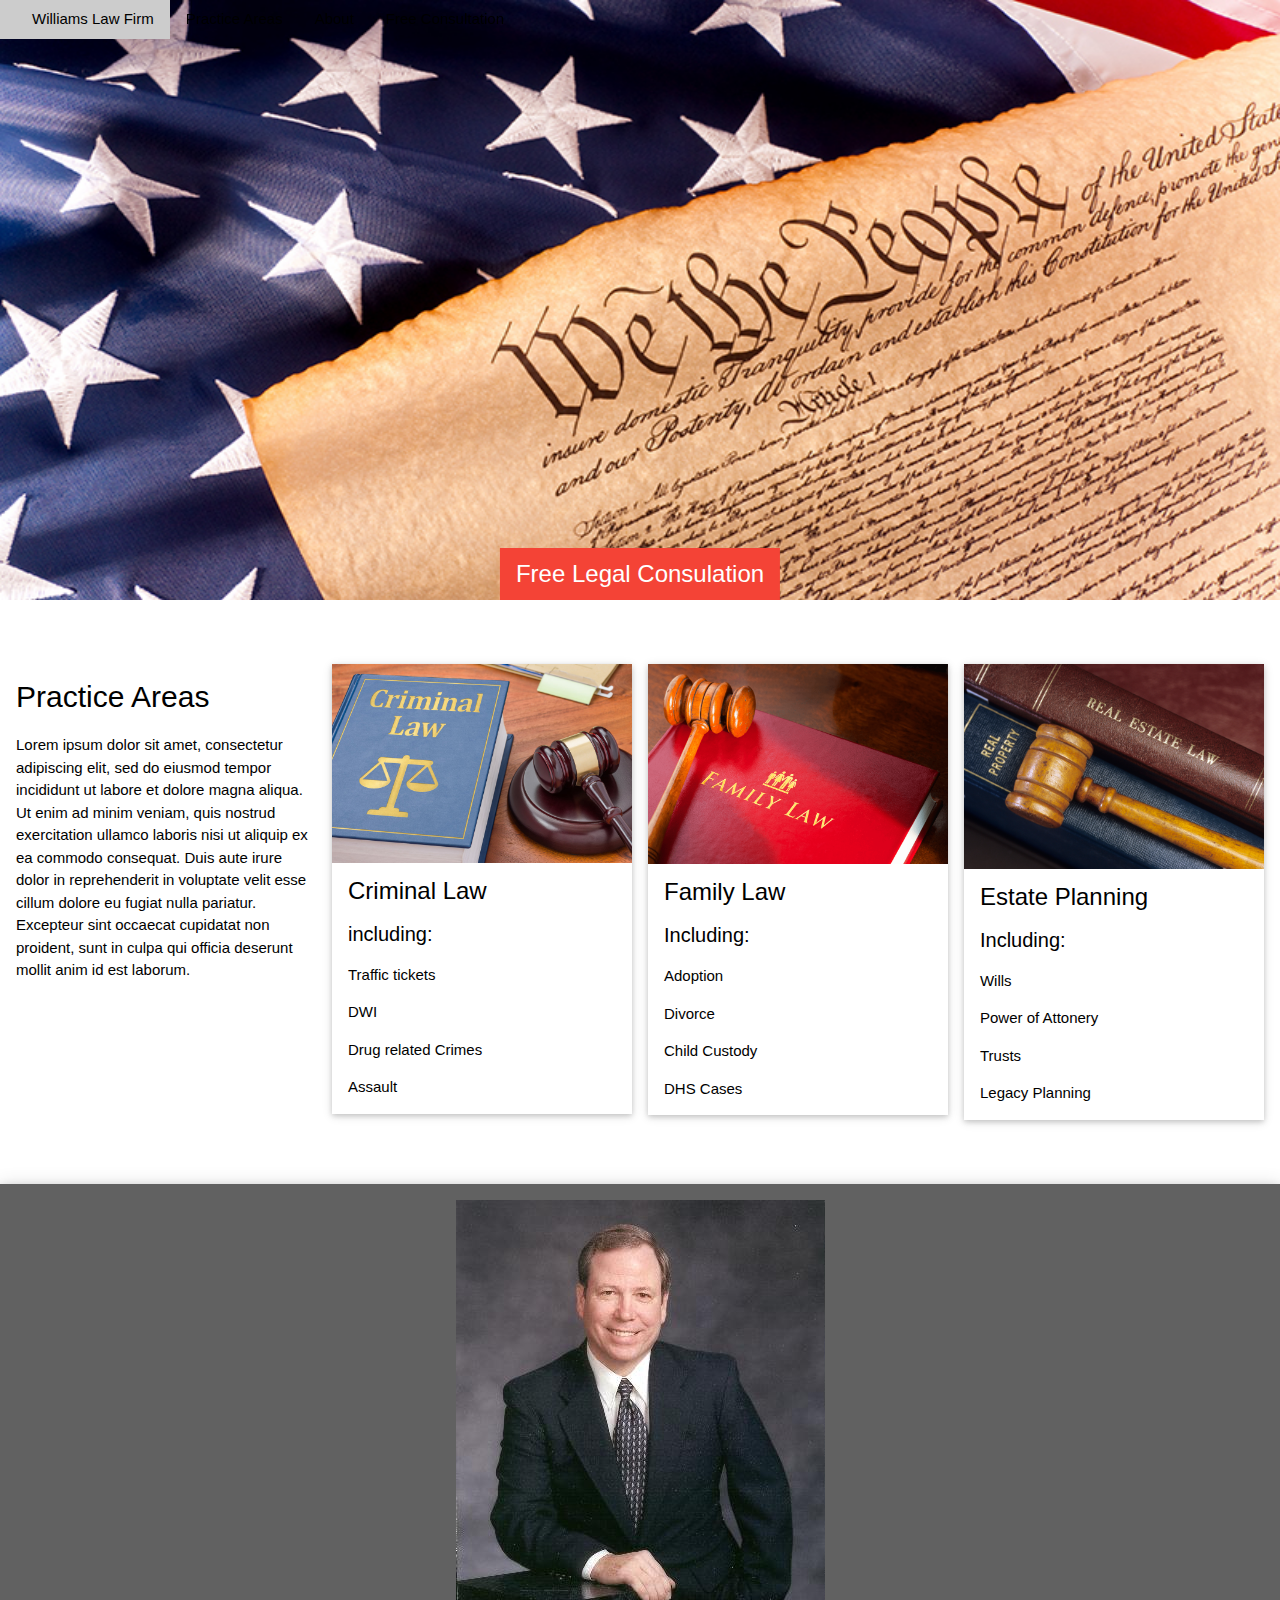
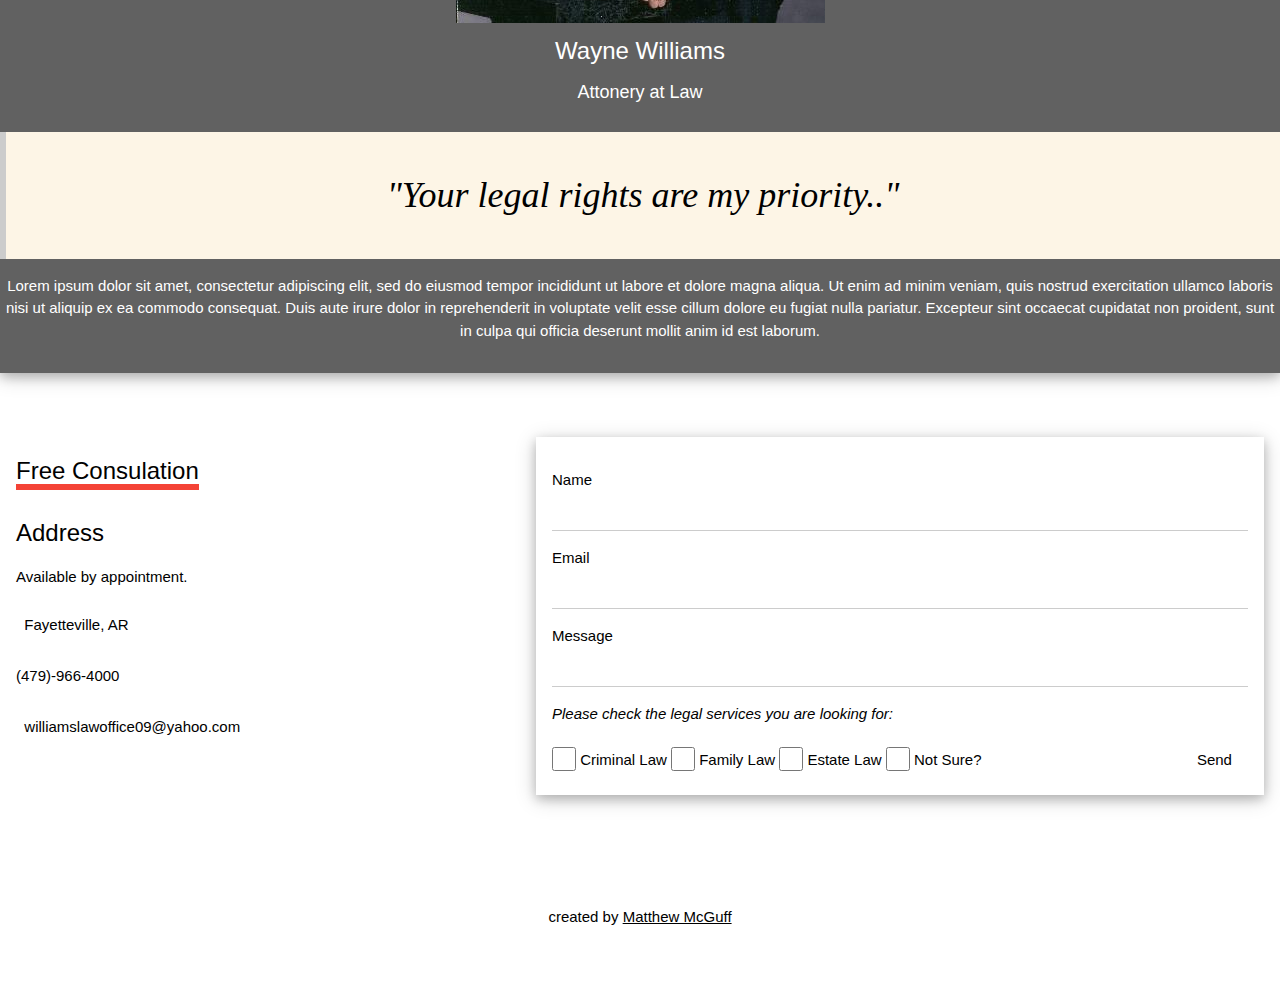
==== wlf/index.html @ f7f2db54 "added wayne williams law firm without previous github repo" ====
<!DOCTYPE html>
<html>
<title>Williams Law Office</title>
<meta charset="UTF-8">
<meta name="viewport" content="width=device-width, initial-scale=1">
<link rel="stylesheet" href="https://www.w3schools.com/w3css/4/w3.css">
<link rel="stylesheet" href="https://www.w3schools.com/lib/w3-theme-indigo.css">
<link rel="stylesheet" href="https://use.fontawesome.com/releases/v5.2.0/css/all.css" integrity="sha384-hWVjflwFxL6sNzntih27bfxkr27PmbbK/iSvJ+a4+0owXq79v+lsFkW54bOGbiDQ" crossorigin="anonymous">
<link rel="icon" href="img/favicon-balance-scale.ico">
<body id="myPage">

<!-- Navbar -->
<div class="w3-top">
 <div class="w3-bar w3-theme-d2 w3-center-align">
  <a class="w3-bar-item w3-button w3-hide-medium w3-hide-large w3-right w3-hover-white w3-theme-d2" href="javascript:void(0);" onclick="openNav()"><i class="fa fa-bars"></i></a>
  <a href="#" class="w3-bar-item w3-button w3-indigo"><i class="fas fa-balance-scale w3-margin-right"></i>Williams Law Firm</a>
  <div class="w3-dropdown-hover w3-hide-small">
    <button class="w3-button" title="Notifications">Practice Areas <i class="fa fa-caret-down"></i></button>     
    <div class="w3-dropdown-content w3-card-4 w3-bar-block">
      <a href="#work" class="w3-bar-item w3-button"><i class="fas fa-gavel w3-margin-right"></i>Criminal Law</a>
      <a href="#work" class="w3-bar-item w3-button"><i class="fas fa-child w3-margin-right"></i>Family Law</a>
      <a href="#work" class="w3-bar-item w3-button"><i class="fas fa-file-invoice-dollar  w3-margin-right"></i>Estate Planning</a>
    </div>
  </div>
  <a href="#about" class="w3-bar-item w3-button w3-hide-small w3-hover-white">About</a>
  <a href="#contact" class="w3-bar-item w3-button w3-hide-small w3-hover-white">Free Consultation</a>
   
  <a href="#" class="w3-bar-item w3-button w3-hide-small w3-right w3-hover-red" title="Search"><i class="fa fa-search"></i></a>
 </div>

  <!-- Navbar on small screens -->
  <div id="navDemo" class="w3-bar-block w3-theme-d2 w3-hide w3-hide-large w3-hide-medium">
    <a href="#work" class="w3-bar-item w3-button">Practice Areas</a>
    <a href="#work" class="w3-bar-item w3-button">Work</a>
    <a href="#work" class="w3-bar-item w3-button">Price</a>
    <a href="#contact" class="w3-bar-item w3-button">Contact</a>
    <a href="#" class="w3-bar-item w3-button">Search</a>
  </div>
</div>

<!-- Image Header -->
<div class="w3-display-container w3-animate-opacity">
  <img src="img/consitutionFlag.jpg" alt="boat" style="width:100%;min-height:350px;max-height:600px;">
  <div class="w3-display-bottommiddle">  
    <button onclick="goToContact()" class="w3-button w3-xlarge w3-red" title="Go To W3.CSS">Free Legal Consulation</button>
  </div>
</div>

<!-- Work Row -->
<div class="w3-row-padding w3-padding-64 w3-theme-l1" id="work">

<div class="w3-quarter">
<h2>Practice Areas</h2>
<p>Lorem ipsum dolor sit amet, consectetur adipiscing elit, sed do eiusmod tempor incididunt ut labore et dolore magna aliqua. Ut enim ad minim veniam, quis nostrud exercitation ullamco laboris nisi ut aliquip ex ea commodo consequat. Duis aute irure dolor in reprehenderit in voluptate velit esse cillum dolore eu fugiat nulla pariatur. Excepteur sint occaecat cupidatat non proident, sunt in culpa qui officia deserunt mollit anim id est laborum.</p>
</div>

<div class="w3-quarter">
<div class="w3-card w3-white">
  <img src="img/criminal.jpeg" alt="family-law" style="width:100%">
  <div class="w3-container">
  <h3>Criminal Law</h3>
  <h4>including:</h4>
  <p>Traffic tickets</p>
  <p>DWI</p>
  <p>Drug related Crimes</p>
  <p>Assault</p>
  </div>
  </div>
</div>

<div class="w3-quarter">
<div class="w3-card w3-white">
  <img src="img/family_law.png" alt="criminal-law" style="width:100%">
  <div class="w3-container">
  <h3>Family Law</h3>
  <h4>Including:</h4>
  <p>Adoption</p>
  <p>Divorce</p>
  <p>Child Custody</p>
  <p>DHS Cases</p>
  </div>
  </div>
</div>

<div class="w3-quarter">
<div class="w3-card w3-white">
  <img src="img/estate.jpg" alt="personal-injury" style="width:100%">
  <div class="w3-container">
  <h3>Estate Planning</h3>
  <h4>Including:</h4>
  <p>Wills</p>
  <p>Power of Attonery</p>
  <p>Trusts</p>
  <p>Legacy Planning</p>
  </div>
  </div>
</div>

</div>

<!-- About Container -->
<div class="w3-card-4 w3-center w3-padding-16 w3-dark-grey" id="about">
    <img src="img/lawyer1.JPG" alt="Norway">
    <div class="w3-container w3-center">
      <h3>Wayne Williams</h3>
      <h5>Attonery at Law</h5>
    </div>
    <div class="w3-panel w3-leftbar w3-sand w3-xxlarge w3-serif">
      <p><i>"Your legal rights are my priority.."</i></p>
    </div>
    <div class="w3-center">
        <p>Lorem ipsum dolor sit amet, consectetur adipiscing elit, sed do eiusmod tempor incididunt ut labore et dolore magna aliqua. Ut enim ad minim veniam, quis nostrud exercitation ullamco laboris nisi ut aliquip ex ea commodo consequat. Duis aute irure dolor in reprehenderit in voluptate velit esse cillum dolore eu fugiat nulla pariatur. Excepteur sint occaecat cupidatat non proident, sunt in culpa qui officia deserunt mollit anim id est laborum.</p>
        </div>
  </div>


<!-- Contact Container -->
<div class="w3-container w3-padding-64 w3-theme-l5" id="contact">
  <div class="w3-row">
    <div class="w3-col m5">
    <div class="w3-padding-16"><span class="w3-xlarge w3-border-red w3-bottombar">Free Consulation</span></div>
      <h3>Address</h3>
      <p>Available by appointment.</p>
      <p><i class="fa fa-map-marker w3-text-red w3-xlarge"></i>  Fayetteville, AR</p>
      <p><i class="fa fa-phone w3-text-red w3-xlarge"></i> (479)-966-4000</p>
      <p><i class="fas fa-envelope w3-text-red w3-xlarge"></i>  williamslawoffice09@yahoo.com</p>
    </div>
    <div class="w3-col m7">
      <form class="w3-container w3-card-4 w3-padding-16 w3-white" action="/action_page.php" target="_blank">
      <div class="w3-section">      
        <label>Name</label>
        <input class="w3-input" type="text" name="Name" required>
      </div>
      <div class="w3-section">      
        <label>Email</label>
        <input class="w3-input" type="text" name="Email" required>
      </div>
      <div class="w3-section">      
        <label>Message</label>
        <input class="w3-input" type="text" name="Message" required>
      </div>  
      <p><i>Please check the legal services you are looking for:</i></p>
      <input class="w3-check" type="checkbox" unchecked name="criminal">
      <label>Criminal Law</label>
      <input class="w3-check" type="checkbox" unchecked name="family">
      <label>Family Law</label>
      <input class="w3-check" type="checkbox" unchecked name="estate">
      <label>Estate Law</label>
      <input class="w3-check" type="checkbox" unchecked name="not-sure">
      <label>Not Sure?</label>
      <button type="submit" class="w3-button w3-right w3-theme">Send</button>
      </form>
    </div>
  </div>
</div>


<!-- Footer -->
<footer class="w3-container w3-padding-32 w3-theme-d1 w3-center">
  <p>created by <a href="https://www.w3schools.com/w3css/default.asp" target="_blank"><i class="far fa-lightbulb"></i> Matthew McGuff</i></a></i></p>

  <div style="position:relative;bottom:100px;z-index:1;" class="w3-tooltip w3-right">
    <span class="w3-text w3-padding w3-red w3-hide-small">Go To Top</span>   
    <a class="w3-button w3-theme" href="#myPage"><span class="w3-xlarge">
    <i class="fa fa-chevron-circle-up"></i></span></a>
  </div>
</footer>

<script>
// Script for side navigation
function w3_open() {
    var x = document.getElementById("mySidebar");
    x.style.width = "300px";
    x.style.paddingTop = "10%";
    x.style.display = "block";
}

// Close side navigation
function w3_close() {
    document.getElementById("mySidebar").style.display = "none";
}

// Used to toggle the menu on smaller screens when clicking on the menu button
function openNav() {
    var x = document.getElementById("navDemo");
    if (x.className.indexOf("w3-show") == -1) {
        x.className += " w3-show";
    } else { 
        x.className = x.className.replace(" w3-show", "");
    }
}

// Navigate to Contact form from a button
function goToContact(e) {
  window.location.href ="#contact";
}
</script>

</body>
</html>
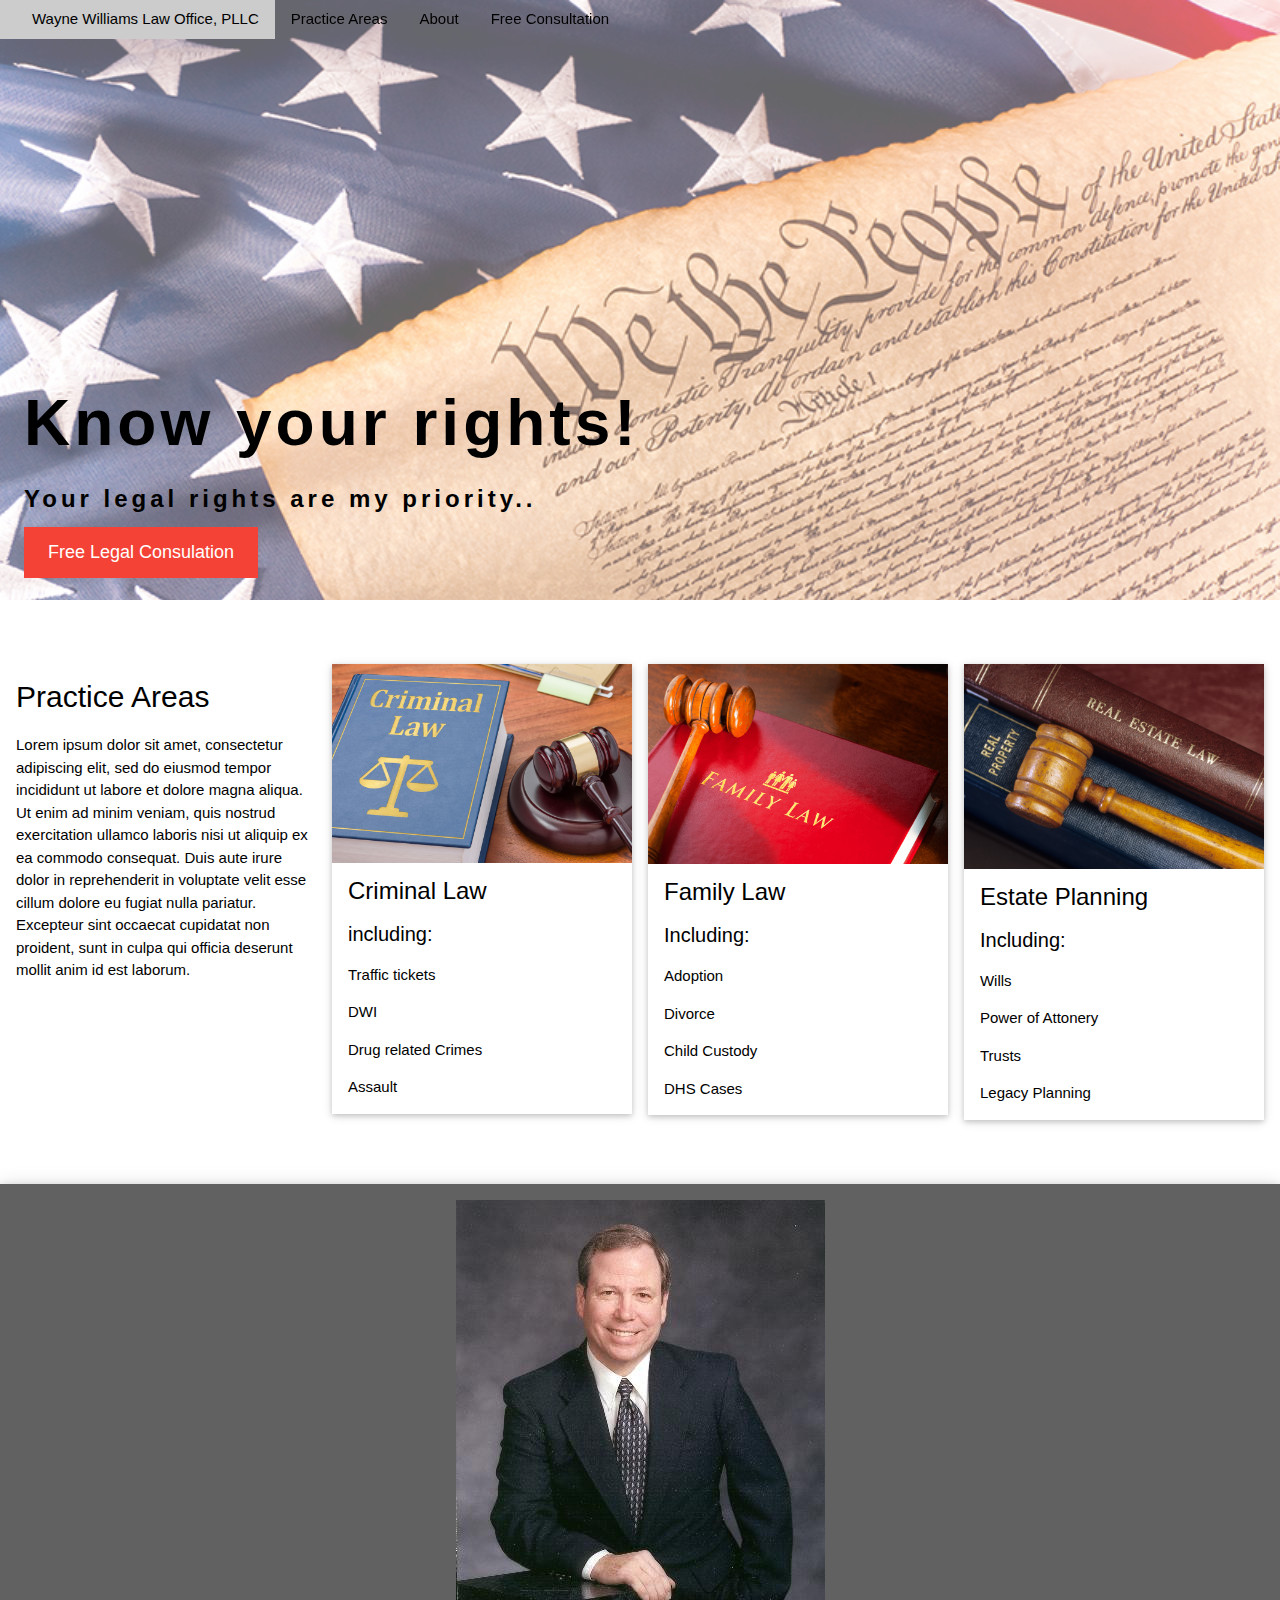
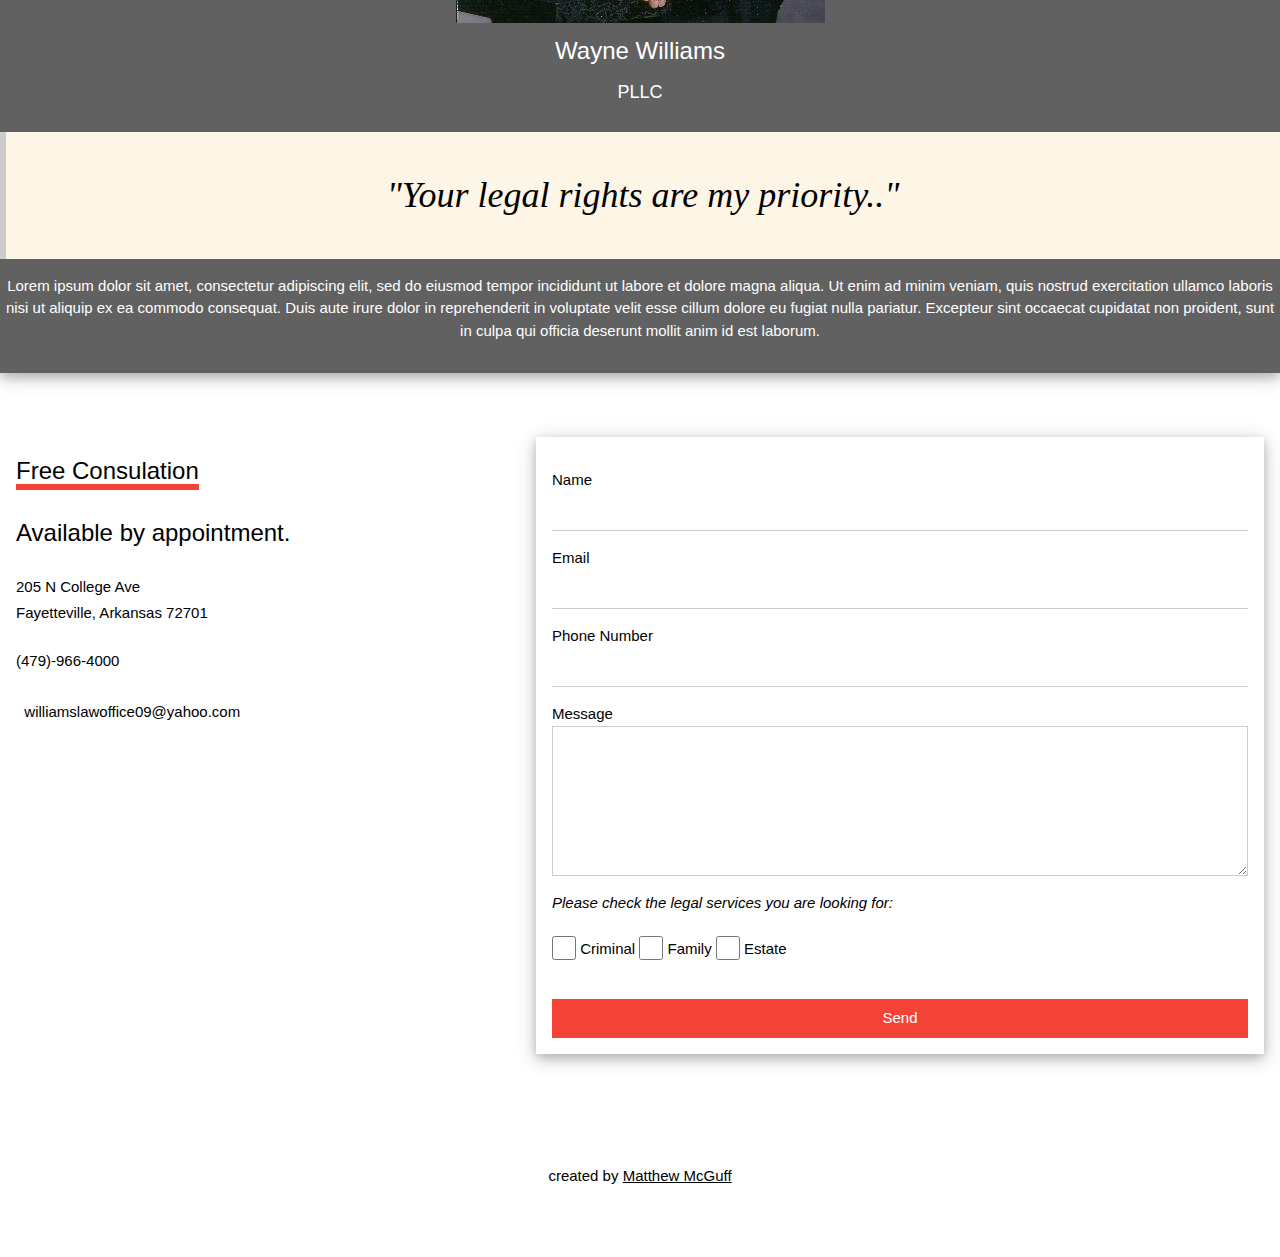
==== commit 05d96d76: "added google analytics tag" ====
--- a/wlf/index.html
+++ b/wlf/index.html
@@ -1,200 +1,296 @@
 <!DOCTYPE html>
 <html>
-<title>Williams Law Office</title>
-<meta charset="UTF-8">
-<meta name="viewport" content="width=device-width, initial-scale=1">
-<link rel="stylesheet" href="https://www.w3schools.com/w3css/4/w3.css">
-<link rel="stylesheet" href="https://www.w3schools.com/lib/w3-theme-indigo.css">
-<link rel="stylesheet" href="https://use.fontawesome.com/releases/v5.2.0/css/all.css" integrity="sha384-hWVjflwFxL6sNzntih27bfxkr27PmbbK/iSvJ+a4+0owXq79v+lsFkW54bOGbiDQ" crossorigin="anonymous">
-<link rel="icon" href="img/favicon-balance-scale.ico">
+
+<head>
+  <!-- Global site tag (gtag.js) - Google Analytics -->
+  <script async src="https://www.googletagmanager.com/gtag/js?id=UA-124186040-1"></script>
+  <script>
+    window.dataLayer = window.dataLayer || [];
+    function gtag() { dataLayer.push(arguments); }
+    gtag('js', new Date());
+
+    gtag('config', 'UA-124186040-1');
+  </script>
+  <title>Williams Law Office</title>
+  <meta charset="UTF-8">
+  <meta name="viewport" content="width=device-width, initial-scale=1">
+  <link rel="stylesheet" href="https://www.w3schools.com/w3css/4/w3.css">
+  <link rel="stylesheet" href="https://www.w3schools.com/lib/w3-theme-indigo.css">
+  <link rel="stylesheet" href="https://use.fontawesome.com/releases/v5.2.0/css/all.css" integrity="sha384-hWVjflwFxL6sNzntih27bfxkr27PmbbK/iSvJ+a4+0owXq79v+lsFkW54bOGbiDQ"
+    crossorigin="anonymous">
+  <link rel="icon" href="img/favicon-balance-scale.ico">
+</head>
+
 <body id="myPage">
 
-<!-- Navbar -->
-<div class="w3-top">
- <div class="w3-bar w3-theme-d2 w3-center-align">
-  <a class="w3-bar-item w3-button w3-hide-medium w3-hide-large w3-right w3-hover-white w3-theme-d2" href="javascript:void(0);" onclick="openNav()"><i class="fa fa-bars"></i></a>
-  <a href="#" class="w3-bar-item w3-button w3-indigo"><i class="fas fa-balance-scale w3-margin-right"></i>Williams Law Firm</a>
-  <div class="w3-dropdown-hover w3-hide-small">
-    <button class="w3-button" title="Notifications">Practice Areas <i class="fa fa-caret-down"></i></button>     
-    <div class="w3-dropdown-content w3-card-4 w3-bar-block">
-      <a href="#work" class="w3-bar-item w3-button"><i class="fas fa-gavel w3-margin-right"></i>Criminal Law</a>
-      <a href="#work" class="w3-bar-item w3-button"><i class="fas fa-child w3-margin-right"></i>Family Law</a>
-      <a href="#work" class="w3-bar-item w3-button"><i class="fas fa-file-invoice-dollar  w3-margin-right"></i>Estate Planning</a>
-    </div>
-  </div>
-  <a href="#about" class="w3-bar-item w3-button w3-hide-small w3-hover-white">About</a>
-  <a href="#contact" class="w3-bar-item w3-button w3-hide-small w3-hover-white">Free Consultation</a>
-   
-  <a href="#" class="w3-bar-item w3-button w3-hide-small w3-right w3-hover-red" title="Search"><i class="fa fa-search"></i></a>
- </div>
-
-  <!-- Navbar on small screens -->
-  <div id="navDemo" class="w3-bar-block w3-theme-d2 w3-hide w3-hide-large w3-hide-medium">
-    <a href="#work" class="w3-bar-item w3-button">Practice Areas</a>
-    <a href="#work" class="w3-bar-item w3-button">Work</a>
-    <a href="#work" class="w3-bar-item w3-button">Price</a>
-    <a href="#contact" class="w3-bar-item w3-button">Contact</a>
-    <a href="#" class="w3-bar-item w3-button">Search</a>
-  </div>
-</div>
-
-<!-- Image Header -->
-<div class="w3-display-container w3-animate-opacity">
-  <img src="img/consitutionFlag.jpg" alt="boat" style="width:100%;min-height:350px;max-height:600px;">
-  <div class="w3-display-bottommiddle">  
-    <button onclick="goToContact()" class="w3-button w3-xlarge w3-red" title="Go To W3.CSS">Free Legal Consulation</button>
-  </div>
-</div>
-
-<!-- Work Row -->
-<div class="w3-row-padding w3-padding-64 w3-theme-l1" id="work">
-
-<div class="w3-quarter">
-<h2>Practice Areas</h2>
-<p>Lorem ipsum dolor sit amet, consectetur adipiscing elit, sed do eiusmod tempor incididunt ut labore et dolore magna aliqua. Ut enim ad minim veniam, quis nostrud exercitation ullamco laboris nisi ut aliquip ex ea commodo consequat. Duis aute irure dolor in reprehenderit in voluptate velit esse cillum dolore eu fugiat nulla pariatur. Excepteur sint occaecat cupidatat non proident, sunt in culpa qui officia deserunt mollit anim id est laborum.</p>
-</div>
-
-<div class="w3-quarter">
-<div class="w3-card w3-white">
-  <img src="img/criminal.jpeg" alt="family-law" style="width:100%">
-  <div class="w3-container">
-  <h3>Criminal Law</h3>
-  <h4>including:</h4>
-  <p>Traffic tickets</p>
-  <p>DWI</p>
-  <p>Drug related Crimes</p>
-  <p>Assault</p>
-  </div>
-  </div>
-</div>
-
-<div class="w3-quarter">
-<div class="w3-card w3-white">
-  <img src="img/family_law.png" alt="criminal-law" style="width:100%">
-  <div class="w3-container">
-  <h3>Family Law</h3>
-  <h4>Including:</h4>
-  <p>Adoption</p>
-  <p>Divorce</p>
-  <p>Child Custody</p>
-  <p>DHS Cases</p>
-  </div>
-  </div>
-</div>
-
-<div class="w3-quarter">
-<div class="w3-card w3-white">
-  <img src="img/estate.jpg" alt="personal-injury" style="width:100%">
-  <div class="w3-container">
-  <h3>Estate Planning</h3>
-  <h4>Including:</h4>
-  <p>Wills</p>
-  <p>Power of Attonery</p>
-  <p>Trusts</p>
-  <p>Legacy Planning</p>
-  </div>
-  </div>
-</div>
-
-</div>
-
-<!-- About Container -->
-<div class="w3-card-4 w3-center w3-padding-16 w3-dark-grey" id="about">
+  <!-- Navbar -->
+  <div class="w3-top">
+    <div class="w3-bar w3-theme-d2 w3-center-align">
+      <a class="w3-bar-item w3-button w3-hide-medium w3-hide-large w3-right w3-hover-white w3-theme-d2" href="javascript:void(0);"
+        onclick="openNav()">
+        <i class="fa fa-bars"></i>
+      </a>
+      <a href="#" class="w3-bar-item w3-button w3-indigo">
+        <i class="fas fa-balance-scale w3-margin-right"></i>Wayne Williams Law Office, PLLC</a>
+      <div class="w3-dropdown-hover w3-hide-small">
+        <button class="w3-button" title="Notifications">Practice Areas
+          <i class="fa fa-caret-down"></i>
+        </button>
+        <div class="w3-dropdown-content w3-card-4 w3-bar-block">
+          <a href="#work" class="w3-bar-item w3-button">
+            <i class="fas fa-gavel w3-margin-right"></i>Criminal Law</a>
+          <a href="#work" class="w3-bar-item w3-button">
+            <i class="fas fa-child w3-margin-right"></i>Family Law</a>
+          <a href="#work" class="w3-bar-item w3-button">
+            <i class="fas fa-file-invoice-dollar  w3-margin-right"></i>Estate Planning</a>
+        </div>
+      </div>
+      <a href="#about" class="w3-bar-item w3-button w3-hide-small w3-hover-white">About</a>
+      <a href="#contact" class="w3-bar-item w3-button w3-hide-small w3-hover-white">Free Consultation</a>
+    </div>
+
+    <!-- Navbar on small screens -->
+    <div id="navDemo" class="w3-bar-block w3-theme-d2 w3-hide w3-hide-large w3-hide-medium">
+      <a href="#work" class="w3-bar-item w3-button">Practice Areas</a>
+      <a href="#about" class="w3-bar-item w3-button">About</a>
+      <a href="#contact" class="w3-bar-item w3-button">Contact</a>
+    </div>
+  </div>
+
+  <!-- Image header -->
+  <header class="w3-display-container w3-wide" id="home">
+    <img class="w3-image w3-opacity" src="img/consitutionFlag.jpg" alt="Williams Lae Office" style="width:100%;min-height:350px;max-height:600px;">
+    <div class="w3-display-bottomleft w3-padding-large">
+      <h1 class="w3-jumbo w3-text-black w3-hide-small">
+        <b>Know your rights!</b>
+      </h1>
+      <h3 class="w3-text-black">
+        <b>Your legal rights are my priority..</b>
+      </h3>
+      <h6>
+        <button class="w3-button w3-red w3-padding-large w3-large w3-hover-opacity-off" onclick="goToContact()">Free Legal Consulation</button>
+      </h6>
+    </div>
+  </header>
+
+  <!-- Work Row -->
+  <div class="w3-row-padding w3-padding-64 w3-theme-l1" id="work">
+
+    <div class="w3-quarter">
+      <h2>Practice Areas</h2>
+      <p>Lorem ipsum dolor sit amet, consectetur adipiscing elit, sed do eiusmod tempor incididunt ut labore et dolore magna
+        aliqua. Ut enim ad minim veniam, quis nostrud exercitation ullamco laboris nisi ut aliquip ex ea commodo consequat.
+        Duis aute irure dolor in reprehenderit in voluptate velit esse cillum dolore eu fugiat nulla pariatur. Excepteur
+        sint occaecat cupidatat non proident, sunt in culpa qui officia deserunt mollit anim id est laborum.</p>
+    </div>
+
+    <div class="w3-quarter">
+      <div class="w3-card w3-white">
+        <img src="img/criminal.jpeg" alt="family-law" style="width:100%">
+        <div class="w3-container">
+          <h3>Criminal Law</h3>
+          <h4>including:</h4>
+          <p>Traffic tickets</p>
+          <p>DWI</p>
+          <p>Drug related Crimes</p>
+          <p>Assault</p>
+        </div>
+      </div>
+    </div>
+
+    <div class="w3-quarter">
+      <div class="w3-card w3-white">
+        <img src="img/family_law.png" alt="criminal-law" style="width:100%">
+        <div class="w3-container">
+          <h3>Family Law</h3>
+          <h4>Including:</h4>
+          <p>Adoption</p>
+          <p>Divorce</p>
+          <p>Child Custody</p>
+          <p>DHS Cases</p>
+        </div>
+      </div>
+    </div>
+
+    <div class="w3-quarter">
+      <div class="w3-card w3-white">
+        <img src="img/estate.jpg" alt="personal-injury" style="width:100%">
+        <div class="w3-container">
+          <h3>Estate Planning</h3>
+          <h4>Including:</h4>
+          <p>Wills</p>
+          <p>Power of Attonery</p>
+          <p>Trusts</p>
+          <p>Legacy Planning</p>
+        </div>
+      </div>
+    </div>
+
+  </div>
+
+  <!-- About Container -->
+  <div class="w3-card-4 w3-center w3-padding-16 w3-dark-grey" id="about">
     <img src="img/lawyer1.JPG" alt="Norway">
     <div class="w3-container w3-center">
       <h3>Wayne Williams</h3>
-      <h5>Attonery at Law</h5>
+      <h5>PLLC</h5>
     </div>
     <div class="w3-panel w3-leftbar w3-sand w3-xxlarge w3-serif">
-      <p><i>"Your legal rights are my priority.."</i></p>
+      <p>
+        <i>"Your legal rights are my priority.."</i>
+      </p>
     </div>
     <div class="w3-center">
-        <p>Lorem ipsum dolor sit amet, consectetur adipiscing elit, sed do eiusmod tempor incididunt ut labore et dolore magna aliqua. Ut enim ad minim veniam, quis nostrud exercitation ullamco laboris nisi ut aliquip ex ea commodo consequat. Duis aute irure dolor in reprehenderit in voluptate velit esse cillum dolore eu fugiat nulla pariatur. Excepteur sint occaecat cupidatat non proident, sunt in culpa qui officia deserunt mollit anim id est laborum.</p>
-        </div>
-  </div>
-
-
-<!-- Contact Container -->
-<div class="w3-container w3-padding-64 w3-theme-l5" id="contact">
-  <div class="w3-row">
-    <div class="w3-col m5">
-    <div class="w3-padding-16"><span class="w3-xlarge w3-border-red w3-bottombar">Free Consulation</span></div>
-      <h3>Address</h3>
-      <p>Available by appointment.</p>
-      <p><i class="fa fa-map-marker w3-text-red w3-xlarge"></i>  Fayetteville, AR</p>
-      <p><i class="fa fa-phone w3-text-red w3-xlarge"></i> (479)-966-4000</p>
-      <p><i class="fas fa-envelope w3-text-red w3-xlarge"></i>  williamslawoffice09@yahoo.com</p>
-    </div>
-    <div class="w3-col m7">
-      <form class="w3-container w3-card-4 w3-padding-16 w3-white" action="/action_page.php" target="_blank">
-      <div class="w3-section">      
-        <label>Name</label>
-        <input class="w3-input" type="text" name="Name" required>
-      </div>
-      <div class="w3-section">      
-        <label>Email</label>
-        <input class="w3-input" type="text" name="Email" required>
-      </div>
-      <div class="w3-section">      
-        <label>Message</label>
-        <input class="w3-input" type="text" name="Message" required>
-      </div>  
-      <p><i>Please check the legal services you are looking for:</i></p>
-      <input class="w3-check" type="checkbox" unchecked name="criminal">
-      <label>Criminal Law</label>
-      <input class="w3-check" type="checkbox" unchecked name="family">
-      <label>Family Law</label>
-      <input class="w3-check" type="checkbox" unchecked name="estate">
-      <label>Estate Law</label>
-      <input class="w3-check" type="checkbox" unchecked name="not-sure">
-      <label>Not Sure?</label>
-      <button type="submit" class="w3-button w3-right w3-theme">Send</button>
-      </form>
-    </div>
-  </div>
-</div>
-
-
-<!-- Footer -->
-<footer class="w3-container w3-padding-32 w3-theme-d1 w3-center">
-  <p>created by <a href="https://www.w3schools.com/w3css/default.asp" target="_blank"><i class="far fa-lightbulb"></i> Matthew McGuff</i></a></i></p>
-
-  <div style="position:relative;bottom:100px;z-index:1;" class="w3-tooltip w3-right">
-    <span class="w3-text w3-padding w3-red w3-hide-small">Go To Top</span>   
-    <a class="w3-button w3-theme" href="#myPage"><span class="w3-xlarge">
-    <i class="fa fa-chevron-circle-up"></i></span></a>
-  </div>
-</footer>
-
-<script>
-// Script for side navigation
-function w3_open() {
-    var x = document.getElementById("mySidebar");
-    x.style.width = "300px";
-    x.style.paddingTop = "10%";
-    x.style.display = "block";
-}
-
-// Close side navigation
-function w3_close() {
-    document.getElementById("mySidebar").style.display = "none";
-}
-
-// Used to toggle the menu on smaller screens when clicking on the menu button
-function openNav() {
-    var x = document.getElementById("navDemo");
-    if (x.className.indexOf("w3-show") == -1) {
+      <p>Lorem ipsum dolor sit amet, consectetur adipiscing elit, sed do eiusmod tempor incididunt ut labore et dolore magna
+        aliqua. Ut enim ad minim veniam, quis nostrud exercitation ullamco laboris nisi ut aliquip ex ea commodo consequat.
+        Duis aute irure dolor in reprehenderit in voluptate velit esse cillum dolore eu fugiat nulla pariatur. Excepteur
+        sint occaecat cupidatat non proident, sunt in culpa qui officia deserunt mollit anim id est laborum.</p>
+    </div>
+  </div>
+
+
+  <!-- Contact Container -->
+  <div class="w3-container w3-padding-64 w3-theme-l5" id="contact">
+    <div class="w3-row">
+      <div class="w3-col m5">
+        <div class="w3-padding-16">
+          <span class="w3-xlarge w3-border-red w3-bottombar">Free Consulation</span>
+        </div>
+        <h3>Available by appointment.</h3>
+        <p>
+          <i class="fa fa-map-marker w3-text-red w3-xlarge"></i> 205 N College Ave </br>Fayetteville, Arkansas 72701</p>
+        <p>
+          <i class="fa fa-phone w3-text-red w3-xlarge"></i> (479)-966-4000</p>
+        <p>
+          <i class="fas fa-envelope w3-text-red w3-xlarge"></i>  williamslawoffice09@yahoo.com</p>
+      </div>
+      <div class="w3-col m7">
+
+        <!-- Contact Form -->
+        <form class="w3-container w3-card-4 w3-padding-16 w3-white" id="myForm">
+          <div class="w3-section">
+            <label>Name</label>
+            <input class="w3-input" type="text" name="Name" required>
+          </div>
+          <div class="w3-section">
+            <label>Email</label>
+            <input class="w3-input" type="email" name="Email" required>
+          </div>
+          <div class="w3-section">
+            <label>Phone Number</label>
+            <input class="w3-input" type="tel" name="Phone" pattern="^(\+\d{1,2}\s)?\(?\d{3}\)?[\s.-]?\d{3}[\s.-]?\d{4}$" title="Area code and phone number"
+              required>
+          </div>
+          <div class="w3-section">
+            <label>Message</label>
+            <textarea class="w3-input w3-border" name="Message" style="resize:both; height: 10em;" required></textarea>
+          </div>
+          <p>
+            <i>Please check the legal services you are looking for:</i>
+          </p>
+          <div class="w3-section">
+            <input class="w3-check" type="checkbox" unchecked name="criminal">
+            <label>Criminal</label>
+            <input class="w3-check" type="checkbox" unchecked name="family">
+            <label>Family</label>
+            <input class="w3-check" type="checkbox" unchecked name="estate">
+            <label>Estate</label>
+          </div>
+          </br>
+          <button class="w3-button w3-block w3-red" type="submit" id="Form-submit">Send</button>
+        </form>
+      </div>
+    </div>
+  </div>
+
+  <!--Contact Form Success Modal-->
+  <div id="id01" class="w3-modal">
+    <div class="w3-modal-content w3-animate-left w3-card-4">
+      <header class="w3-container w3-red">
+        <span onclick="document.getElementById('id01').style.display='none'" class="w3-button w3-display-topright">&times;</span>
+        <h2>Message Sent</h2>
+      </header>
+      <div class="w3-container">
+        <p>You should recieve a notification message in you email.</p>
+        <p>If you do not recieve this message in 10 mintues please call me directly at
+          <a href="tel:479-966-4000" target="_blank">
+            479-966-4000
+          </a>
+        </p>
+        <p>Look forward to speaking with you soon!</p>
+      </div>
+    </div>
+  </div>
+  </div>
+
+  <!-- Footer -->
+  <footer class="w3-container w3-padding-32 w3-theme-d1 w3-center">
+    <p>created by
+      <a href="https://www.w3schools.com/w3css/default.asp" target="_blank">
+        <i class="far fa-lightbulb"></i> Matthew McGuff</i>
+      </a>
+      </i>
+    </p>
+
+    <div style="position:relative;bottom:100px;z-index:1;" class="w3-tooltip w3-right">
+      <span class="w3-text w3-padding w3-red w3-hide-small">Go To Top</span>
+      <a class="w3-button w3-theme" href="#myPage">
+        <span class="w3-xlarge">
+          <i class="fa fa-chevron-circle-up"></i>
+        </span>
+      </a>
+    </div>
+  </footer>
+
+  <script src="https://ajax.googleapis.com/ajax/libs/jquery/3.1.0/jquery.min.js"></script>
+
+  <script>
+    // Script for side navigation
+    function w3_open() {
+      var x = document.getElementById("mySidebar");
+      x.style.width = "300px";
+      x.style.paddingTop = "10%";
+      x.style.display = "block";
+    }
+
+    // Close side navigation
+    function w3_close() {
+      document.getElementById("mySidebar").style.display = "none";
+    }
+
+    // Used to toggle the menu on smaller screens when clicking on the menu button
+    function openNav() {
+      var x = document.getElementById("navDemo");
+      if (x.className.indexOf("w3-show") == -1) {
         x.className += " w3-show";
-    } else { 
+      } else {
         x.className = x.className.replace(" w3-show", "");
-    }
-}
-
-// Navigate to Contact form from a button
-function goToContact(e) {
-  window.location.href ="#contact";
-}
-</script>
+      }
+    }
+
+    // Navigate to Contact form from a button
+    function goToContact(e) {
+      window.location.href = "#contact";
+    }
+
+    // POST form data to zapier on submit
+    $('#myForm').submit(function (e) {
+      e.preventDefault();
+      $.ajax({
+        url: 'https://hooks.zapier.com/hooks/catch/2818247/gxk9io/',
+        type: 'post',
+        data: $('#myForm').serialize(),
+        success: function () {
+          displaySuccessModal();
+        }
+      });
+    });
+
+    // Display Success Modal
+    function displaySuccessModal() { document.getElementById('id01').style.display = 'block'; }
+
+  </script>
 
 </body>
-</html>
+
+</html>